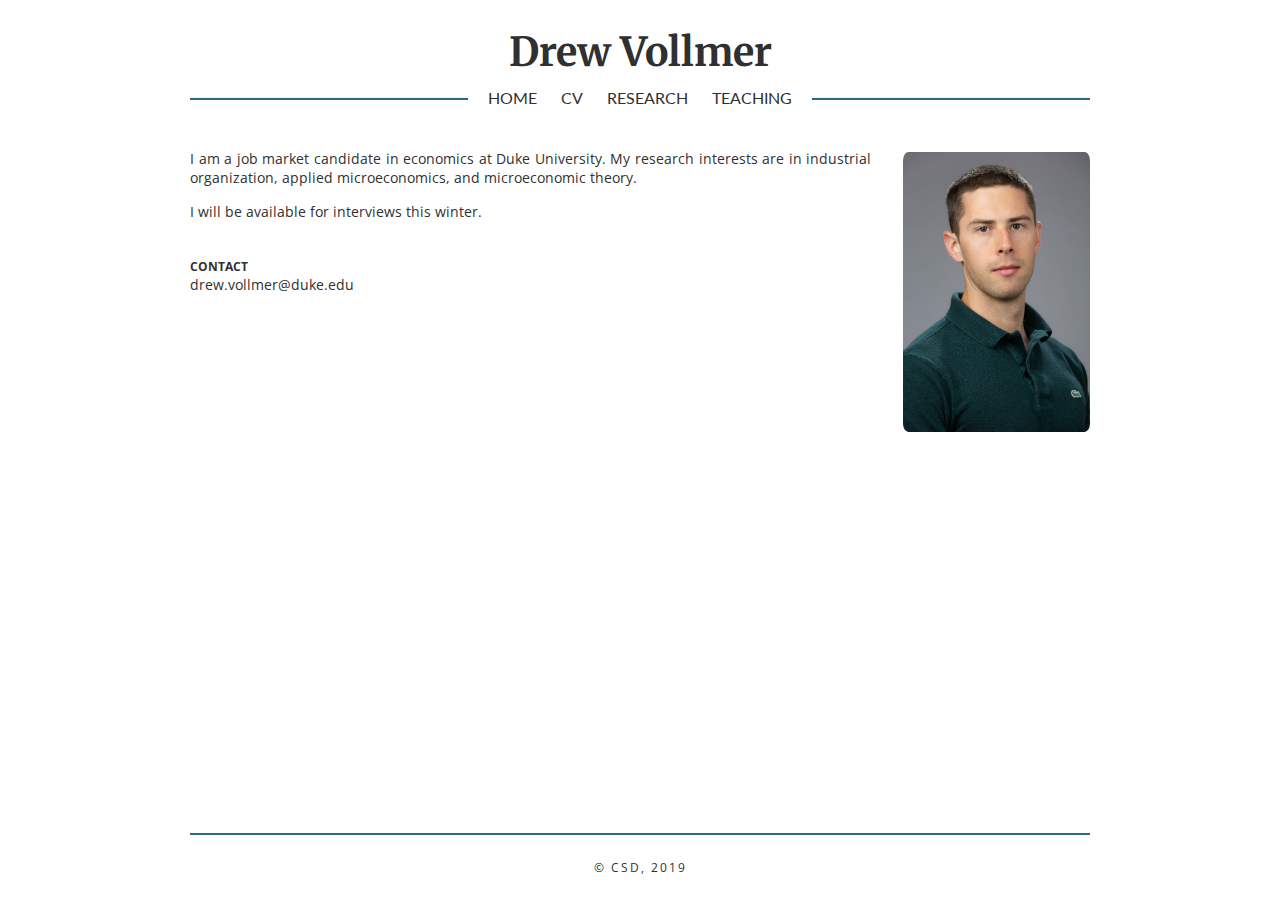
==== index.html @ e414e23e "google verification" ====
<!DOCTYPE html>
<html lang="en">

  <head>
    <title>Drew Vollmer</title>
    <link rel="stylesheet" type="text/css" href="styles.css">
    <meta charset="UTF-8">
    <link rel="icon" href="favicon.ico">
    <meta name="viewport" content="width=device-width, initial-scale=1">
    <link href="https://fonts.googleapis.com/css?family=Merriweather|Open+Sans|Lato&display=swap" rel="stylesheet">
    <link href="https://fonts.googleapis.com/css2?family=Oxygen&display=swap" rel="stylesheet">
    <meta name="google-site-verification" content="KKBmHkrzoz0VwuiTvT0khDCKpInIxP0UCD_DeIgyH9Q" />
  </head>

  <body>

    <!-- Master Container -->
    <div class="wrapper">

      <!-- Header -->
      <header>
        <a href="index.html"><h1>Drew Vollmer</h1></a>
        <!-- <h2>PH.D. CANDIDATE, DUKE UNIVERSITY</h2> -->
      </header>

      <!-- Navigation -->
      <nav>
        <!-- Mobile Menu Button -->
        <a href="javascript:void(0)" onclick="myFunction()" id="menu_button">MENU</a>

        <!-- Mobile Dropdown Menu -->
        <div id="mobile_nav">
          <a href="index.html" class="mobile_link" id="start_mobile_link">HOME</a>
          <a href="cv.html" class="mobile_link">CV</a>
          <a href="research.html" class="mobile_link">RESEARCH</a>
          <a href="teaching.html" class="mobile_link" id="end_mobile_link">TEACHING</a>
        </div>

        <!-- Web Navigation Links -->
        <span id="nav_span">
          <a href="index.html" class="web_link">HOME</a>
          <a href="cv.html" class="web_link">CV</a>
          <a href="research.html" class="web_link">RESEARCH</a>
          <a href="teaching.html" class="web_link">TEACHING</a>
        </span>

      </nav>

      <!-- Main -->
      <main id="home">

        <!-- Image -->
        <img src="images/asv_headshot.jpg" id="home_image" alt="Drew Vollmer">

        <!-- Welcome -->
        <div id="welcome">
          <p>
            I am a job market candidate in economics at Duke
            University.  My research interests are in industrial
            organization, applied microeconomics, and microeconomic
            theory.
          </p>

          <p style="margin-bottom:1cm;">
            I will be available for interviews this winter.
          </p>

          <h5>CONTACT</h5>
          drew.vollmer@duke.edu
        </div>

      </main>

      <!-- Footer -->
      <footer>
        <a href="https://carmendolling.com" target="_blank">&copy; CSD, 2019</a>
      </footer>

    </div>

    <script>
      function myFunction() {
      var x = document.getElementById("mobile_nav");
      if (x.className.indexOf("mobile_nav_show") == -1) {
      x.className += " mobile_nav_show";
      } else {
      x.className = x.className.replace(" mobile_nav_show", "");
      }
      }
    </script>




  </body>
</html>
---- styles.css ----
/* Body */
html {
    height: 100%;
}
body {
    font-family: 'Open Sans', sans-serif;
    color: #303030;
    background: #FFFFFF;
    padding: 0;
    margin: 0 5%;
    height: 100%;
}
a {
    text-decoration: none;
    color: #303030;
}
p {
    text-align: justify;
}





/* Master Container */
.wrapper {
    display: grid;
    height: 100%;
    grid-template-columns: 1fr;
    grid-template-rows: auto auto 1fr auto;
    grid-template-areas:
    "head"
    "nav"
    "main"
    "foot";
}





/* Headers */
header {
    grid-area: head;
}
h1 {
    text-align: center;
    font-family: 'Merriweather', serif;
    font-size: 2.5em;
    margin: 0.67em 0 0 0;
}
h2 {
    text-align: center;
    font-size: .7em;
    letter-spacing: 2px;
    margin: 1.2em 0 2.2em 0;
}
h3 {
    font-family: 'Merriweather', serif;
    margin: 1em 0 1em 0;
}
h4 {
    margin: 0;
    font-size: 1.1em;
    color: #2d6886;
}
h5 {
    margin: 0;
}





/* Body Links */
.body_link {
    color: #2d6886;
}
.body_link:hover {
    background: #c6dfec;
}





/* Navigation */
nav {
    grid-area: nav;
    width: 100%;
    text-align: center;
    font-family: 'Lato', sans-serif;
    background-color: #f2f2f2;
}
#menu_button {
    display: block;
    width: 100%;
    border-bottom: 2px solid #2d6886;
    border-top: 2px solid #2d6886;
    padding: 1em 0;
    font-size: 1em;
    letter-spacing: 1px;
    margin: .5em 0 0 0;
}
#menu_button:hover, .mobile_link:hover {
    background-color: #c6dfec;
}
#mobile_nav {
    text-align: center;
    justify-content: center;
    display: none;
    width: 100%;
}
.mobile_nav_show {
    display: block!important;
}
.mobile_link {
    padding: .5em 0;
    text-align: center;
    align-self: center;
    display: block;
    width: 100%;
    background: #ecf4f9;
    letter-spacing: 1px;
}
#mobile_nav a {
    color: black;
    font-size: 1em;
    font-weight: 300;
}
#end_mobile_link {
    border-bottom: 2px solid #2d6886;
    padding: .5em 0 1em 0;
}
#start_mobile_link {
    padding: 1em 0 .5em 0;
}





/* Hide Web Navigation */
.web_link {
    display: none;
}
#nav_span {
    display: none;
}





/* Main */
main {
    grid-area: main;
}





/* Home */
#home {
    display: grid;
    grid-template-columns: 1fr;
    grid-template-rows: auto auto;
    grid-template-areas:
    "image"
    "welcome";
}
#home_image {
    grid-area: image;
    border-radius: 3%;
    padding: 1em;
    max-width: 85%;
    max-height: 330px;
    display: block;
    margin: 1em auto 0em auto;
}

#welcome {
    grid-area: welcome;
    font-size: .9em;
}





/* Shared Styles */
.title:hover {
    background: #c6dfec;
}
.desc_p {
    margin: 1em 0em 2em 1em;
    font-size: .8em;
}
.italics {
    font-style: italic;
}




/* CV */
#cv {
    display: grid;
    justify-content: center;
    align-content: center;
    "button"
    "doc"
}
#cv_button {
    width: 8em;
    padding: 1.5em;
    background: #2d6886;
    color: #ffffff;
    text-align: center;
    margin: 3em 0 2em 0;
}
#cv_button:hover {
    background: #4582a1;
}






/* Research */
#research {
    display: grid;
    grid-template-columns: 1fr;
    grid-template-rows: auto auto;
    grid-template-areas:
    "working_papers"
    "works_in_progress";
}
#working_papers {
    grid-area: working_papers;
}
#working_papers h3 {
    margin: 2em 0 1em 0;
}
#works_in_progress {
    grid-area: works_in_progress;
    display: none;
}





/* Teaching */
#teaching {
    display: grid;
    grid-template-columns: 1fr;
    grid-template-rows: auto;
    grid-template-areas:
    "teaching_section";
}
#teaching_section {
    grid-area: teaching_section;
}
#teaching_section h3 {
    margin: 2em 0 1em 0;
}
#teaching a {
    color: #2d6886;
}





/* Footer */
footer {
    grid-area: foot;
    text-align: center;
    font-size: .75em;
    letter-spacing: 2px;
    margin: 2em 0 0 0;
    padding: 2em;
    border-top: 2px solid #2d6886;
}





/* Web Styles (~500px) */
@media (min-width: 32em) {

    /* Hide Mobile Navigation */
    #menu_button {
        display: none;
    }
    .mobile_nav_show {
        display: none!important;
    }

    /* Web Naviation */
    nav {
        border-bottom: 2px solid #2d6886;
        line-height: 0.1em;
        margin: 20px 0;
    }
    #nav_span {
        background:#ffffff;
        padding: 0 10px;
        display: inline;
    }
    nav a {
        margin: 0 10px;
        border-bottom: 2px solid #FFFFFF;
    }
    nav a:hover {
	    border-bottom: 2px solid #c6dfec;
    }
    .web_link {
        display: inline;
    }

    /* Wrapper Dimensions */
    .wrapper {
        max-width: 900px;
        margin: auto;
    }
}





/* Web Home Page (~500px) */
@media (min-width: 32em) {
    #home {
        display: block;
    }
    #home_image {
        float: right;
        max-width: 35%;
        padding: 0;
        margin: 2em 0em 1em 2em;
        max-height: 280px;
    }
    #welcome {
        margin: 2em 0 0 0;
    }
}
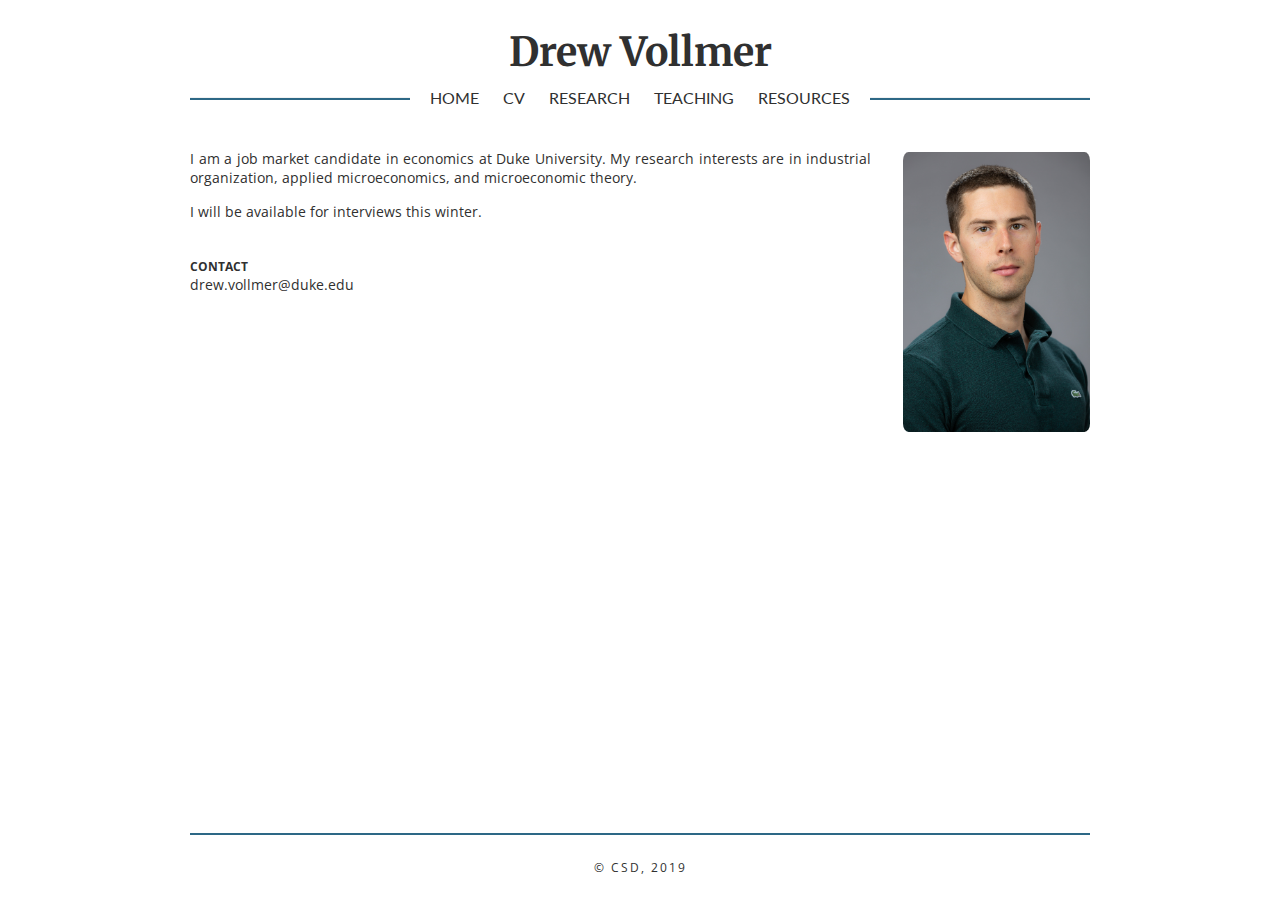
==== commit 793ad93c: "sitemap" ====
--- a/index.html
+++ b/index.html
@@ -34,6 +34,7 @@
           <a href="cv.html" class="mobile_link">CV</a>
           <a href="research.html" class="mobile_link">RESEARCH</a>
           <a href="teaching.html" class="mobile_link" id="end_mobile_link">TEACHING</a>
+          <a href="resources.html" class="mobile_link" id="end_mobile_link">RESOURCES</a>
         </div>
 
         <!-- Web Navigation Links -->
@@ -42,6 +43,7 @@
           <a href="cv.html" class="web_link">CV</a>
           <a href="research.html" class="web_link">RESEARCH</a>
           <a href="teaching.html" class="web_link">TEACHING</a>
+          <a href="resources.html" class="web_link">RESOURCES</a>
         </span>
 
       </nav>
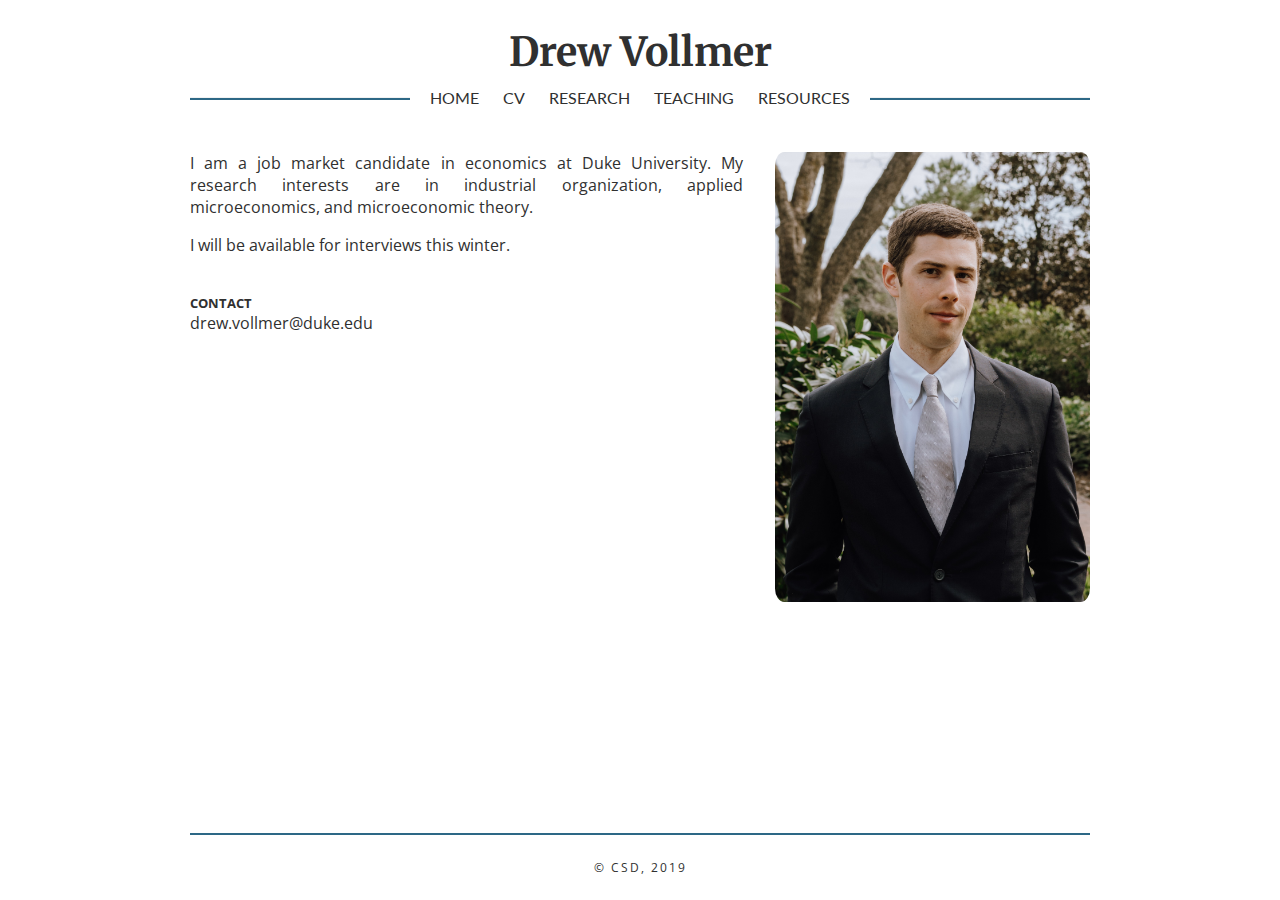
==== commit 5365e5f3: "new headshot" ====
--- a/index.html
+++ b/index.html
@@ -52,7 +52,9 @@
       <main id="home">
 
         <!-- Image -->
-        <img src="images/asv_headshot.jpg" id="home_image" alt="Drew Vollmer">
+        <div id="image">
+          <img src="images/headshot_edited.jpg" id="home_image" alt="Drew Vollmer">
+        </div>
 
         <!-- Welcome -->
         <div id="welcome">
--- a/styles.css
+++ b/styles.css
@@ -170,6 +170,7 @@
     "image"
     "welcome";
 }
+/* Size edits for image are at bottom. Search home_image */
 #home_image {
     grid-area: image;
     border-radius: 3%;
@@ -180,7 +181,7 @@
     margin: 1em auto 0em auto;
 }
 
-#welcome {
+#home_welcome {
     grid-area: welcome;
     font-size: .9em;
 }
@@ -207,10 +208,17 @@
 /* CV */
 #cv {
     display: grid;
-    justify-content: center;
-    align-content: center;
-    "button"
+    grid-template-columns: 1fr;
+    grid-template-rows: auto auto;
+    grid-template-areas:
+    "cv_section"
     "doc"
+    /* display: grid; */
+    /* justify-content: center; */
+    /* align-content: center; */
+}
+#cv_section {
+    grid-area: cv_section;
 }
 #cv_button {
     width: 8em;
@@ -223,6 +231,9 @@
 #cv_button:hover {
     background: #4582a1;
 }
+#cv a {
+    color: #2d6886;
+}
 
 
 
@@ -248,6 +259,9 @@
     grid-area: works_in_progress;
     display: none;
 }
+#research a {
+    color: #2d6886;
+}
 
 
 
@@ -268,6 +282,25 @@
     margin: 2em 0 1em 0;
 }
 #teaching a {
+    color: #2d6886;
+}
+
+
+/* Resources */
+#resources {
+    display: grid;
+    grid-template-columns: 1fr;
+    grid-template-rows: auto;
+    grid-template-areas:
+    "resources_section";
+}
+#resources_section {
+    grid-area: resources_section;
+}
+#resources_section h3 {
+    margin: 2em 0 1em 0;
+}
+#resources a {
     color: #2d6886;
 }
 
@@ -344,7 +377,7 @@
         max-width: 35%;
         padding: 0;
         margin: 2em 0em 1em 2em;
-        max-height: 280px;
+        max-height: 1000px;
     }
     #welcome {
         margin: 2em 0 0 0;
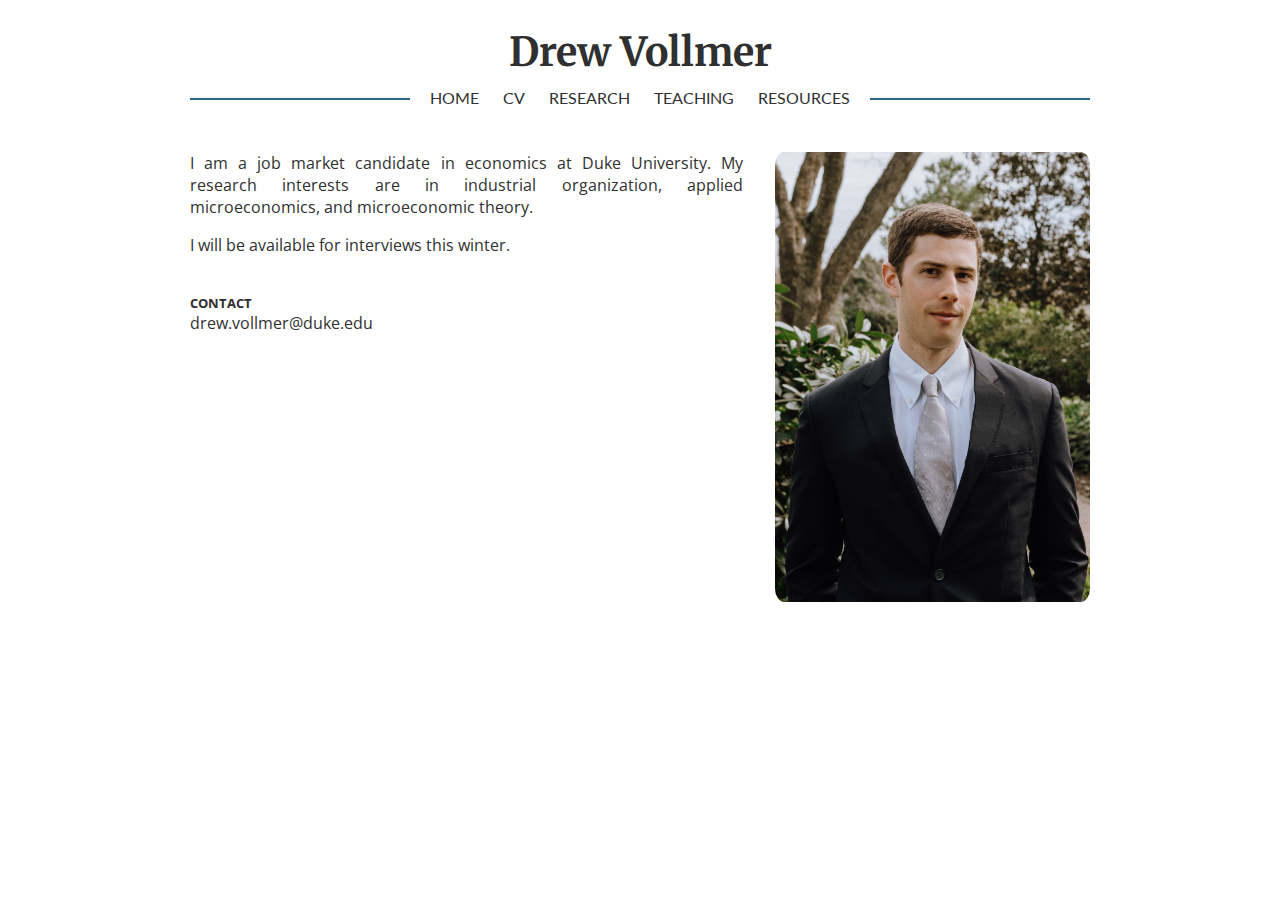
==== commit db911a38: "Research edits" ====
--- a/index.html
+++ b/index.html
@@ -75,10 +75,10 @@
 
       </main>
 
-      <!-- Footer -->
-      <footer>
-        <a href="https://carmendolling.com" target="_blank">&copy; CSD, 2019</a>
-      </footer>
+      <!-- <\!-- Footer -\-> -->
+      <!-- <footer> -->
+      <!--   <a href="https://carmendolling.com" target="_blank">&copy; CSD, 2019</a> -->
+      <!-- </footer> -->
 
     </div>
 
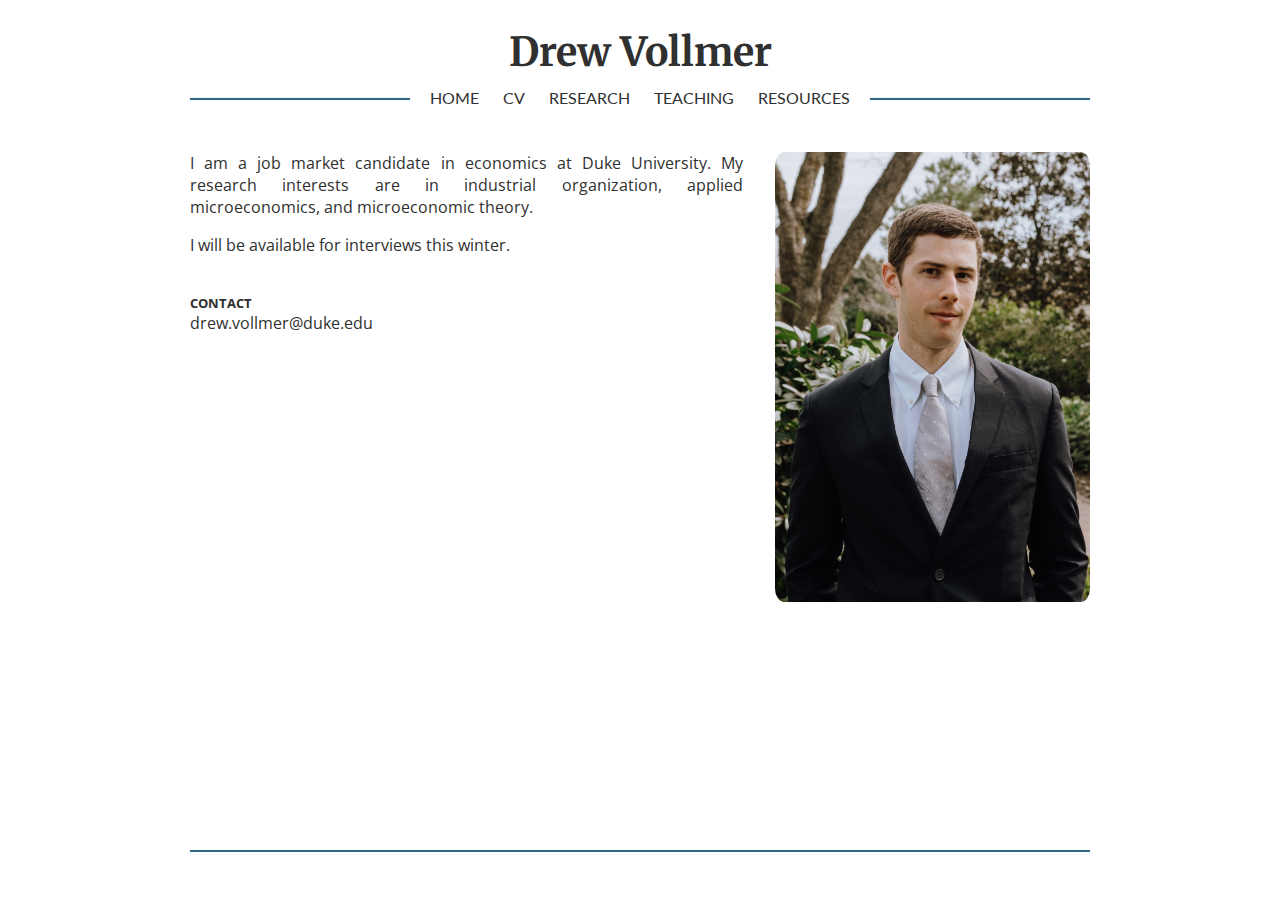
==== commit df675d14: "Footer" ====
--- a/index.html
+++ b/index.html
@@ -76,9 +76,9 @@
       </main>
 
       <!-- <\!-- Footer -\-> -->
-      <!-- <footer> -->
-      <!--   <a href="https://carmendolling.com" target="_blank">&copy; CSD, 2019</a> -->
-      <!-- </footer> -->
+      <footer>
+        <!-- <a href="https://carmendolling.com" target="_blank">&copy; CSD, 2019</a> -->
+      </footer>
 
     </div>
 
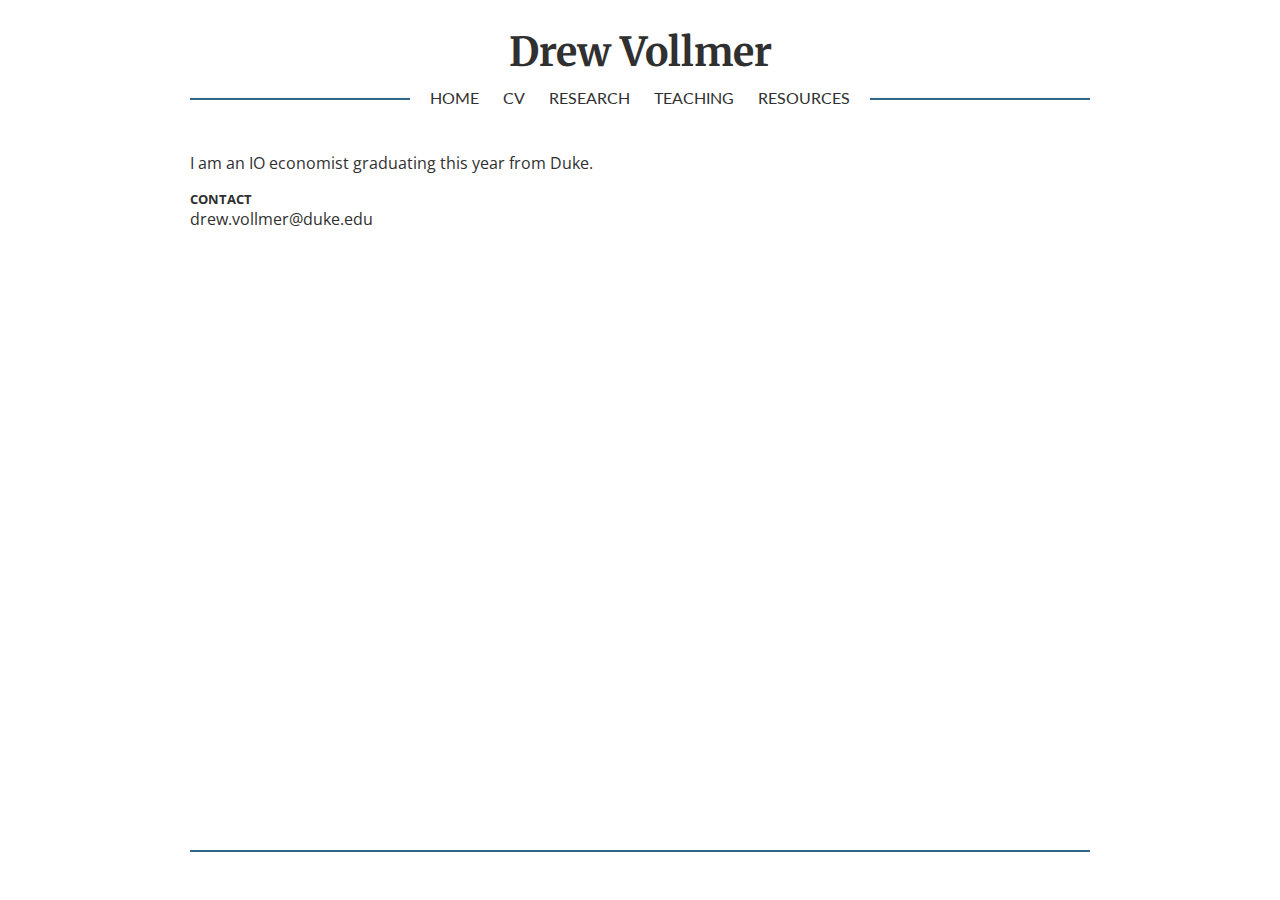
==== commit 162f308c: "After market changes" ====
--- a/index.html
+++ b/index.html
@@ -52,22 +52,19 @@
       <main id="home">
 
         <!-- Image -->
-        <div id="image">
-          <img src="images/headshot_edited.jpg" id="home_image" alt="Drew Vollmer">
-        </div>
+        <!-- <div id="image"> -->
+        <!--   <img src="images/headshot_edited.jpg" id="home_image" alt="Drew Vollmer"> -->
+        <!-- </div> -->
 
         <!-- Welcome -->
         <div id="welcome">
           <p>
-            I am a job market candidate in economics at Duke
-            University.  My research interests are in industrial
-            organization, applied microeconomics, and microeconomic
-            theory.
+            I am an IO economist graduating this year from Duke.
           </p>
 
-          <p style="margin-bottom:1cm;">
-            I will be available for interviews this winter.
-          </p>
+          <!-- <p style="margin-bottom:1cm;"> -->
+          <!--   I will be available for interviews this winter. -->
+          <!-- </p> -->
 
           <h5>CONTACT</h5>
           drew.vollmer@duke.edu
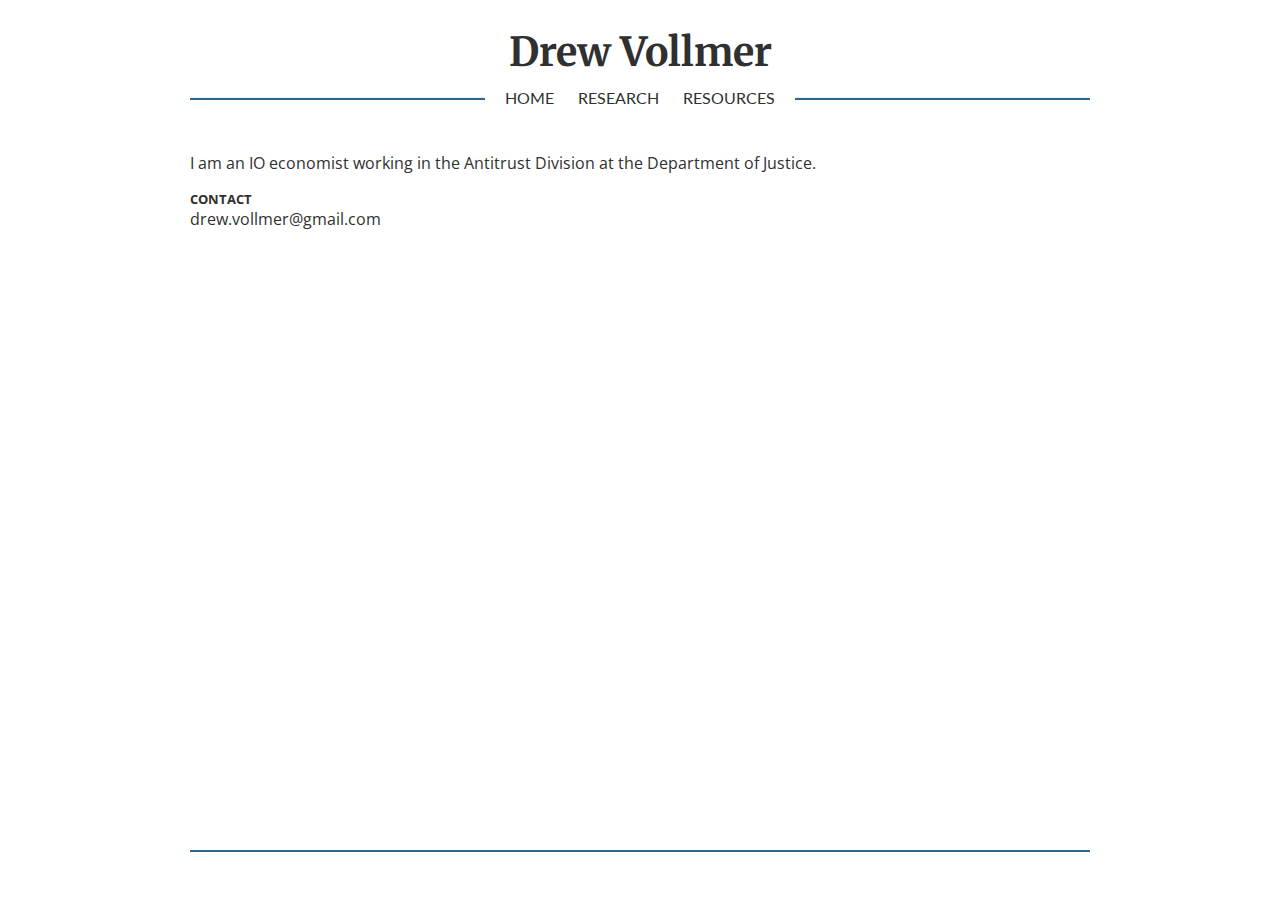
==== commit daf7614c: "Update index.html" ====
--- a/index.html
+++ b/index.html
@@ -20,7 +20,6 @@
       <!-- Header -->
       <header>
         <a href="index.html"><h1>Drew Vollmer</h1></a>
-        <!-- <h2>PH.D. CANDIDATE, DUKE UNIVERSITY</h2> -->
       </header>
 
       <!-- Navigation -->
@@ -31,18 +30,18 @@
         <!-- Mobile Dropdown Menu -->
         <div id="mobile_nav">
           <a href="index.html" class="mobile_link" id="start_mobile_link">HOME</a>
-          <a href="cv.html" class="mobile_link">CV</a>
+          <!-- <a href="cv.html" class="mobile_link">CV</a> -->
           <a href="research.html" class="mobile_link">RESEARCH</a>
-          <a href="teaching.html" class="mobile_link" id="end_mobile_link">TEACHING</a>
+          <!-- <a href="teaching.html" class="mobile_link" id="end_mobile_link">TEACHING</a> -->
           <a href="resources.html" class="mobile_link" id="end_mobile_link">RESOURCES</a>
         </div>
 
         <!-- Web Navigation Links -->
         <span id="nav_span">
           <a href="index.html" class="web_link">HOME</a>
-          <a href="cv.html" class="web_link">CV</a>
+          <!-- <a href="cv.html" class="web_link">CV</a> -->
           <a href="research.html" class="web_link">RESEARCH</a>
-          <a href="teaching.html" class="web_link">TEACHING</a>
+          <!-- <a href="teaching.html" class="web_link">TEACHING</a> -->
           <a href="resources.html" class="web_link">RESOURCES</a>
         </span>
 
@@ -59,15 +58,11 @@
         <!-- Welcome -->
         <div id="welcome">
           <p>
-            I am an IO economist graduating this year from Duke.
+            I am an IO economist working in the Antitrust Division at the Department of Justice.
           </p>
 
-          <!-- <p style="margin-bottom:1cm;"> -->
-          <!--   I will be available for interviews this winter. -->
-          <!-- </p> -->
-
           <h5>CONTACT</h5>
-          drew.vollmer@duke.edu
+          drew.vollmer@gmail.com
         </div>
 
       </main>
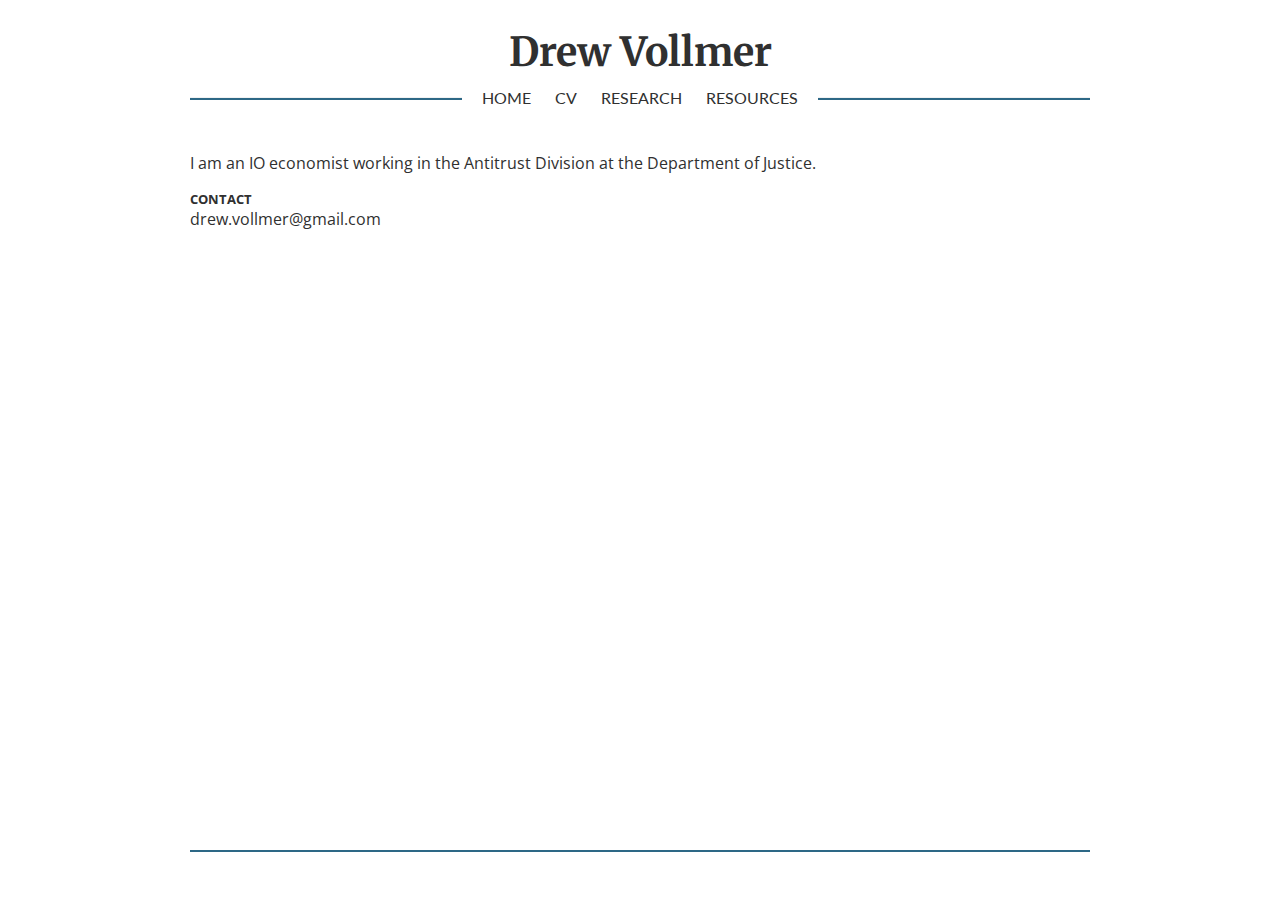
==== commit 9dc6070b: "Update via upload July" ====
--- a/index.html
+++ b/index.html
@@ -30,7 +30,7 @@
         <!-- Mobile Dropdown Menu -->
         <div id="mobile_nav">
           <a href="index.html" class="mobile_link" id="start_mobile_link">HOME</a>
-          <!-- <a href="cv.html" class="mobile_link">CV</a> -->
+          <a href="cv.html" class="mobile_link">CV</a>
           <a href="research.html" class="mobile_link">RESEARCH</a>
           <!-- <a href="teaching.html" class="mobile_link" id="end_mobile_link">TEACHING</a> -->
           <a href="resources.html" class="mobile_link" id="end_mobile_link">RESOURCES</a>
@@ -39,7 +39,7 @@
         <!-- Web Navigation Links -->
         <span id="nav_span">
           <a href="index.html" class="web_link">HOME</a>
-          <!-- <a href="cv.html" class="web_link">CV</a> -->
+          <a href="cv.html" class="web_link">CV</a>
           <a href="research.html" class="web_link">RESEARCH</a>
           <!-- <a href="teaching.html" class="web_link">TEACHING</a> -->
           <a href="resources.html" class="web_link">RESOURCES</a>
